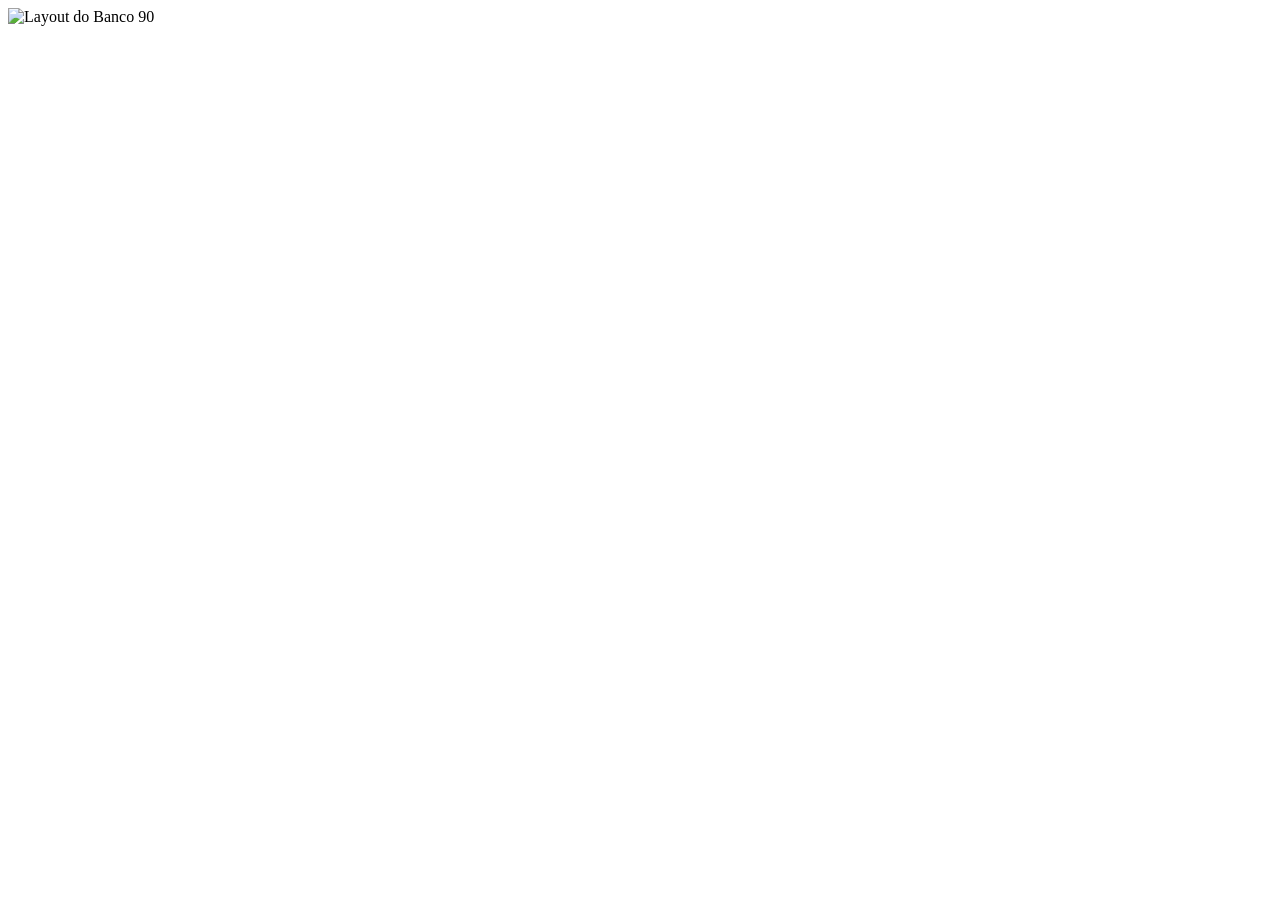
==== aula - banco 90/index.html @ 74bc9648 "AULA 4 - BANCO 90" ====
<!DOCTYPE html>
<html lang="pt-BR">
<head>
    <meta charset="UTF-8">
    <meta name="viewport" content="width=device-width, initial-scale=1.0">
    <title>Banco 90 - Prototipo</title>
    <link rel="stylesheet" href="style.css">
</head>
<body>

    <div class="site-container">
        <img src="images/layout.png" alt="Layout do Banco 90" class="imagem-fundo">

        <a href="outra-pagina.html" id="btn1" class="botao-link"></a>
        <a href="contato.html" id="btn2" class="botao-link"></a>
    </div>

</body>
</html>
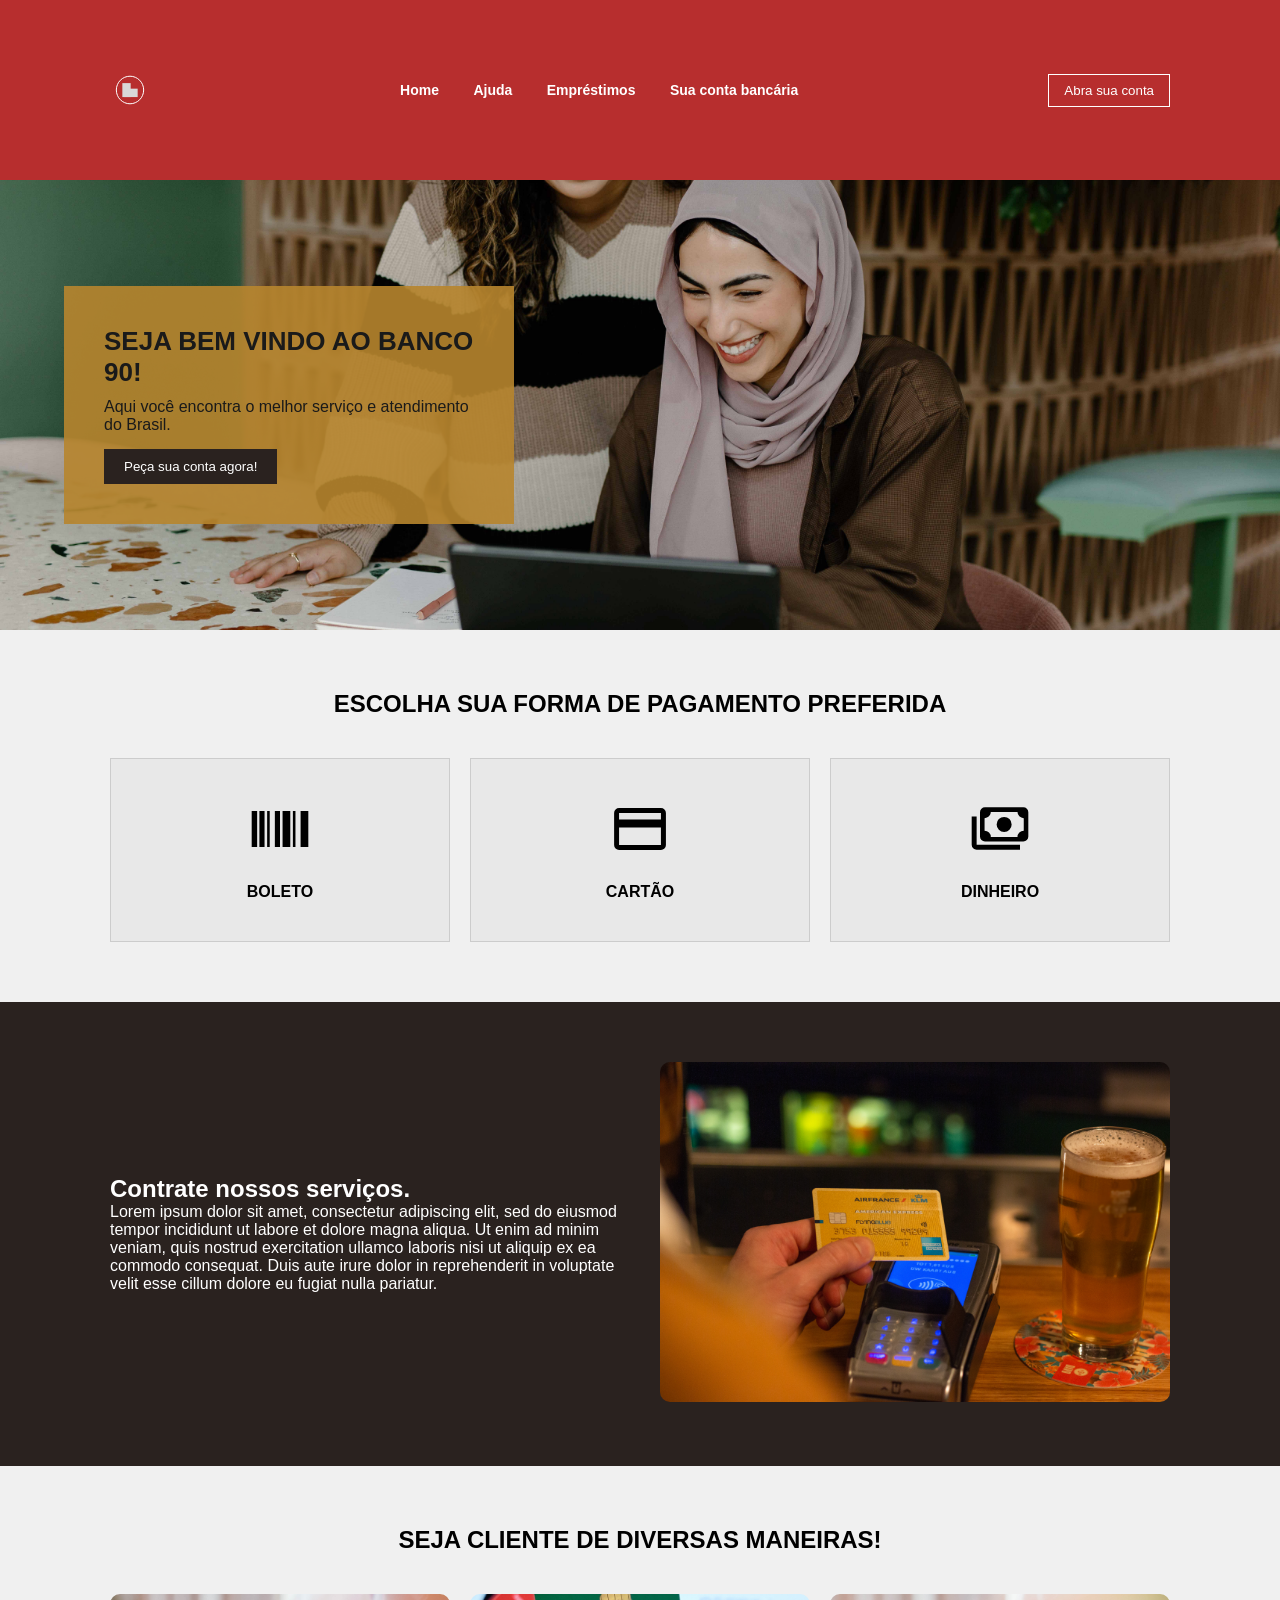
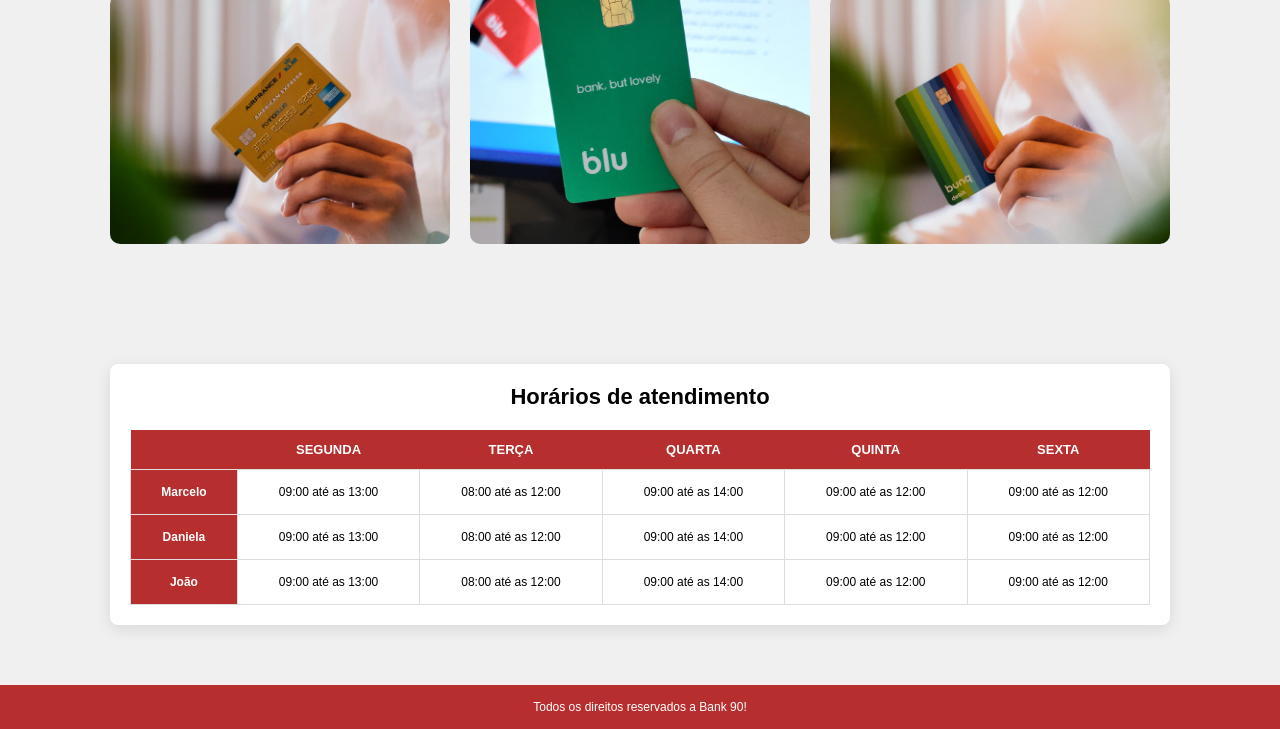
==== commit 3b9b0adc: "Banco 90" ====
--- a/aula - banco 90/index.html
+++ b/aula - banco 90/index.html
@@ -1,20 +1,120 @@
 <!DOCTYPE html>
-<html lang="pt-BR">
+<html lang="pt-br">
 <head>
     <meta charset="UTF-8">
     <meta name="viewport" content="width=device-width, initial-scale=1.0">
-    <title>Banco 90 - Prototipo</title>
-    <link rel="stylesheet" href="style.css">
+    <title>Banco 90</title>
+    <link rel="stylesheet" href="stylesss/index.css">
 </head>
 <body>
 
-    <div class="site-container">
-        <img src="images/layout.png" alt="Layout do Banco 90" class="imagem-fundo">
+    <header>
+        <div class="container header-flex">
+            <img src="images/logoWhite.svg" alt="Logo Banco 90" class="logo">
+            <nav>
+                <a href="#">Home</a>
+                <a href="#">Ajuda</a>
+                <a href="#">Empréstimos</a>
+                <a href="#">Sua conta bancária</a>
+            </nav>
+            <button class="btn-outline">Abra sua conta</button>
+        </div>
+    </header>
 
-        <a href="outra-pagina.html" id="btn1" class="botao-link"></a>
-        <a href="contato.html" id="btn2" class="botao-link"></a>
-    </div>
+    <section class="hero" style="background-image: url('images/banner.jpg');">
+        <div class="hero-overlay">
+            <h1>SEJA BEM VINDO AO BANCO 90!</h1>
+            <p>Aqui você encontra o melhor serviço e atendimento do Brasil.</p>
+            <button class="btn-dark">Peça sua conta agora!</button>
+        </div>
+    </section>
+
+    <section class="container payments">
+        <h2>ESCOLHA SUA FORMA DE PAGAMENTO PREFERIDA</h2>
+        <div class="payment-grid">
+            <div class="payment-card">
+                <img src="images/codigoDeBarras.svg" alt="Boleto">
+                <p>BOLETO</p>
+            </div>
+            <div class="payment-card">
+                <img src="images/CartaoDeCredito.svg" alt="Cartão">
+                <p>CARTÃO</p>
+            </div>
+            <div class="payment-card">
+                <img src="images/Dinheiro.svg" alt="Dinheiro">
+                <p>DINHEIRO</p>
+            </div>
+        </div>
+    </section>
+
+    <section class="services-dark">
+        <div class="container services-flex">
+            <div class="services-text">
+                <h2>Contrate nossos serviços.</h2>
+                <p>Lorem ipsum dolor sit amet, consectetur adipiscing elit, sed do eiusmod tempor incididunt ut labore et dolore magna aliqua. Ut enim ad minim veniam, quis nostrud exercitation ullamco laboris nisi ut aliquip ex ea commodo consequat. Duis aute irure dolor in reprehenderit in voluptate velit esse cillum dolore eu fugiat nulla pariatur.</p>
+            </div>
+            <div class="services-img">
+                <img src="images/bannerBeneficios.jpg" alt="Benefícios">
+            </div>
+        </div>
+    </section>
+
+    <section class="container gallery">
+        <h2>SEJA CLIENTE DE DIVERSAS MANEIRAS!</h2>
+        <div class="gallery-grid">
+            <img src="images/cartaoUm.jpg" alt="Cartão 1">
+            <img src="images/cartaoDois.jpg" alt="Cartão 2">
+            <img src="images/cartaoTres.jpg" alt="Cartão 3">
+        </div>
+    </section>
+
+    <section class="container schedule">
+        <div class="table-card">
+            <h3>Horários de atendimento</h3>
+            <table>
+                <thead>
+                    <tr>
+                        <th></th>
+                        <th>SEGUNDA</th>
+                        <th>TERÇA</th>
+                        <th>QUARTA</th>
+                        <th>QUINTA</th>
+                        <th>SEXTA</th>
+                    </tr>
+                </thead>
+                <tbody>
+                    <tr>
+                        <td class="bg-red">Marcelo</td>
+                        <td>09:00 até as 13:00</td>
+                        <td>08:00 até as 12:00</td>
+                        <td>09:00 até as 14:00</td>
+                        <td>09:00 até as 12:00</td>
+                        <td>09:00 até as 12:00</td>
+                    </tr>
+                    <tr>
+                        <td class="bg-red">Daniela</td>
+                        <td>09:00 até as 13:00</td>
+                        <td>08:00 até as 12:00</td>
+                        <td>09:00 até as 14:00</td>
+                        <td>09:00 até as 12:00</td>
+                        <td>09:00 até as 12:00</td>
+                    </tr>
+                    <tr>
+                        <td class="bg-red">João</td>
+                        <td>09:00 até as 13:00</td>
+                        <td>08:00 até as 12:00</td>
+                        <td>09:00 até as 14:00</td>
+                        <td>09:00 até as 12:00</td>
+                        <td>09:00 até as 12:00</td>
+                    </tr>
+                </tbody>
+            </table>
+        </div>
+    </section>
+
+    <footer>
+        <p>Todos os direitos reservados a Bank 90!</p>
+    </footer>
 
 </body>
-</html>
-
+</html>
--- a/aula - banco 90/stylesss/index.css
+++ b/aula - banco 90/stylesss/index.css
@@ -0,0 +1,171 @@
+* {
+    margin: 0;
+    padding: 0;
+    box-sizing: border-box;
+    font-family: Arial, sans-serif;
+}
+
+body {
+    background-color: #f0f0f0;
+}
+
+.container {
+    max-width: 1100px;
+    margin: 0 auto;
+    padding: 60px 20px;
+}
+
+/* Header */
+header {
+    background-color: #b72e2e;
+    color: white;
+    padding: 10px 0;
+}
+
+.header-flex {
+    display: flex;
+    justify-content: space-between;
+    align-items: center;
+}
+
+.logo {
+    height: 40px;
+}
+
+nav a {
+    color: white;
+    text-decoration: none;
+    margin: 0 15px;
+    font-size: 14px;
+    font-weight: bold;
+}
+
+.btn-outline {
+    background: transparent;
+    border: 1px solid white;
+    color: white;
+    padding: 8px 15px;
+    cursor: pointer;
+}
+
+/* Hero */
+.hero {
+    height: 450px;
+    background-size: cover;
+    background-position: center;
+    display: flex;
+    align-items: center;
+}
+
+.hero-overlay {
+    background-color: rgba(183, 133, 46, 0.9);
+    padding: 40px;
+    margin-left: 5%;
+    max-width: 450px;
+    color: #1a1a1a;
+}
+
+.hero-overlay h1 { font-size: 26px; margin-bottom: 10px; }
+
+.btn-dark {
+    background: #2a221f;
+    color: white;
+    border: none;
+    padding: 10px 20px;
+    margin-top: 15px;
+    cursor: pointer;
+}
+
+/* Payments */
+.payments h2, .gallery h2 {
+    text-align: center;
+    margin-bottom: 40px;
+    font-weight: bold;
+}
+
+.payment-grid {
+    display: flex;
+    gap: 20px;
+}
+
+.payment-card {
+    flex: 1;
+    background: #e8e8e8;
+    border: 1px solid #ccc;
+    padding: 40px;
+    text-align: center;
+}
+
+.payment-card img { width: 60px; margin-bottom: 20px; }
+.payment-card p { font-weight: bold; }
+
+/* Services */
+.services-dark {
+    background-color: #2a221f;
+    color: white;
+}
+
+.services-flex {
+    display: flex;
+    align-items: center;
+    gap: 40px;
+}
+
+.services-text { flex: 1; }
+.services-img { flex: 1; }
+.services-img img { width: 100%; border-radius: 10px; }
+
+/* Gallery */
+.gallery-grid {
+    display: grid;
+    grid-template-columns: repeat(3, 1fr);
+    gap: 20px;
+}
+
+.gallery-grid img {
+    width: 100%;
+    height: 250px;
+    object-fit: cover;
+    border-radius: 10px;
+}
+
+/* Table */
+.table-card {
+    background: white;
+    padding: 20px;
+    border-radius: 8px;
+    box-shadow: 0 4px 15px rgba(0,0,0,0.1);
+}
+
+.table-card h3 { text-align: center; margin-bottom: 20px; font-size: 22px; }
+
+table { width: 100%; border-collapse: collapse; }
+
+th {
+    background-color: #b72e2e;
+    color: white;
+    padding: 12px;
+    font-size: 13px;
+}
+
+td {
+    border: 1px solid #ddd;
+    padding: 15px;
+    text-align: center;
+    font-size: 12px;
+}
+
+.bg-red {
+    background-color: #b72e2e;
+    color: white;
+    font-weight: bold;
+}
+
+/* Footer */
+footer {
+    background-color: #b72e2e;
+    color: white;
+    text-align: center;
+    padding: 15px;
+    font-size: 12px;
+}
